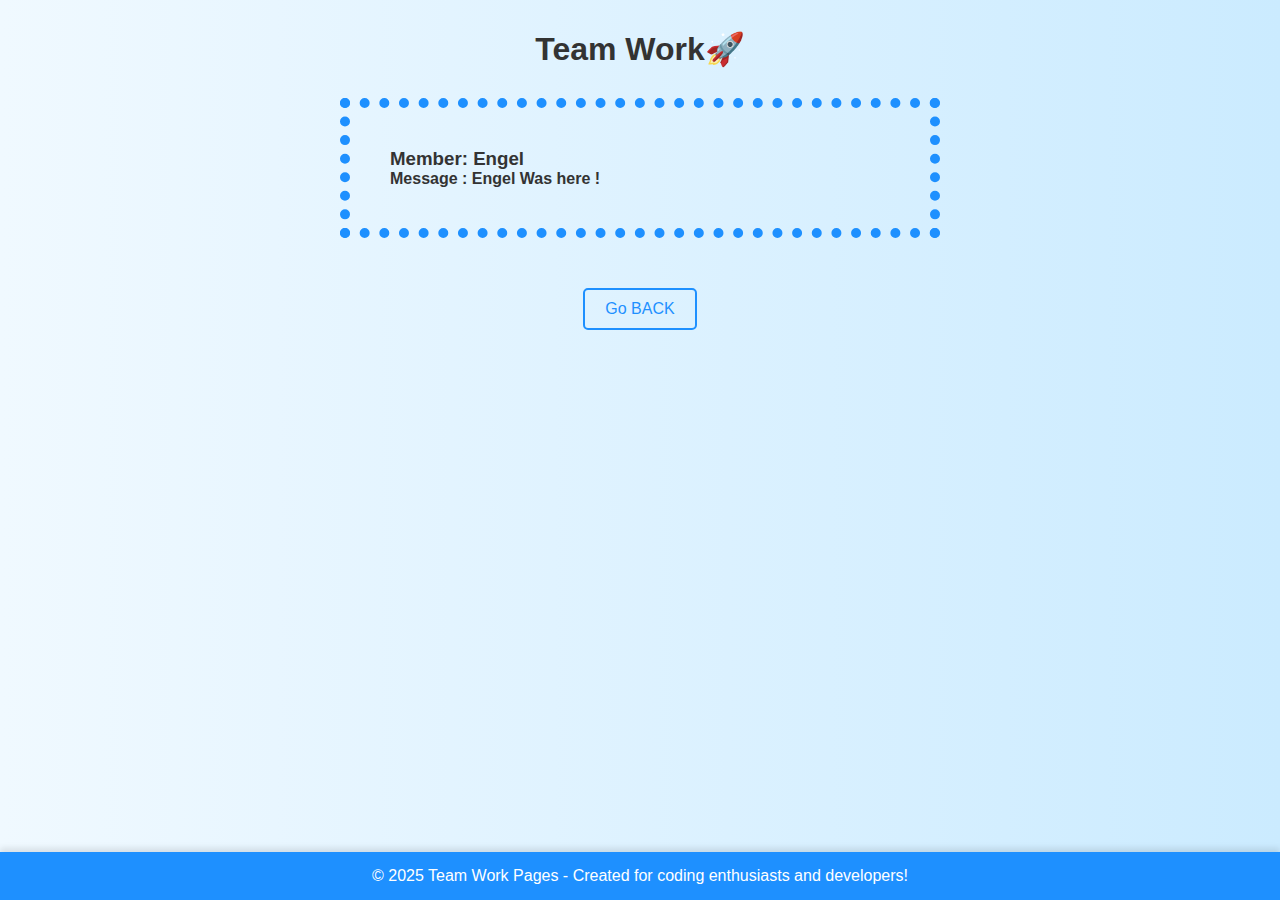
==== members/engel/engel.html @ c39b691e "adding engel.html | create a member folder inside add the next folder engel > css > js > | also reso" ====
<html>
  
<head>
    <title>🤖Team work</title>
  <link rel="stylesheet" href="../engel/css/engel.css">
</head>

  <body>

    <main>     
      <h1>Team Work🚀</h1>     
      <section class="section-engel">
        <h3>Member: Engel</h3>
        <h4>Message : Engel Was here !</h4>
      </section>
      <a href="/index.html">Go BACK</a>    
    </main>
    <footer>
      <p>© 2025 Team Work Pages - Created for coding enthusiasts and developers!</p>
  </footer>
  </body>
</html>
---- members/engel/css/engel.css ----
*{
  margin:0;
  padding: 0;
}
body {
  font-family: 'Arial', sans-serif;
  background: linear-gradient(to right, #f0f9ff, #cbebff);
  color: #333;
  display: flex;
  flex-direction: column;
  min-height: 100vh;
}

main{
  
  padding-top: 30px;
  display:flex;
  flex-direction: column;
  align-items: center;


}
.section-engel{
  margin-top:30px;
  padding: 40px;
  width: 500px;
  border: 10px dotted #1e90ff;
 
}

a {
  margin-top: 50px;
  text-decoration: none;
  color: #1e90ff;
  font-size: 1em;
  padding: 10px 20px;
  border: 2px solid #1e90ff;
  border-radius: 5px;
  transition: background-color 0.3s, color 0.3s;
}

a:hover {
  background-color: #1e90ff;
  color: white;
}

footer {
  background-color: #1e90ff;
  color: white;
  text-align: center;
  padding: 15px;
  margin-top: auto;
  box-shadow: 0 -4px 6px rgba(0, 0, 0, 0.1);
}
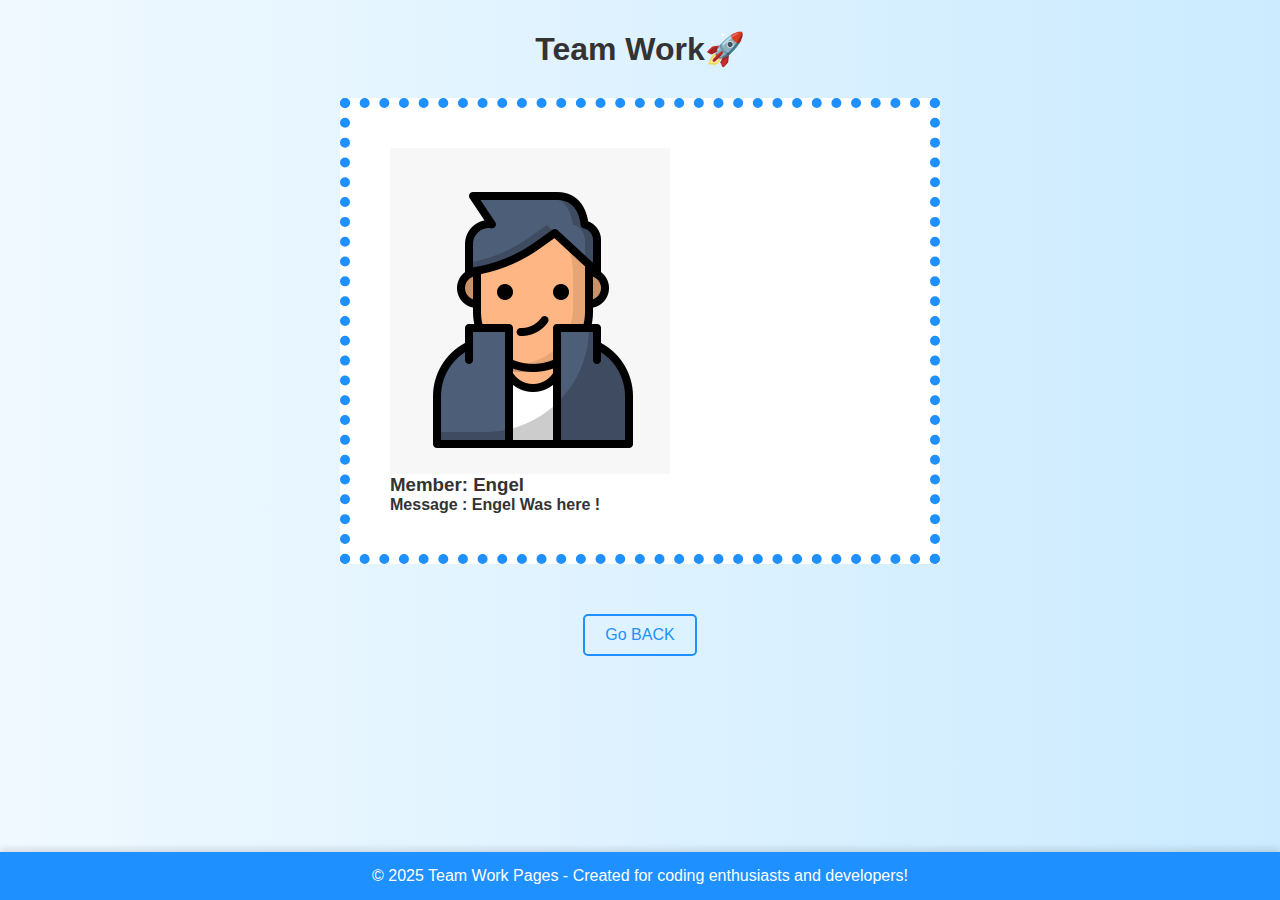
==== commit 1023dbc2: "adding image icon to engel.html" ====
--- a/members/engel/engel.html
+++ b/members/engel/engel.html
@@ -8,8 +8,11 @@
   <body>
 
     <main>     
-      <h1>Team Work🚀</h1>     
+      <h1>Team Work🚀</h1> 
+    
+   
       <section class="section-engel">
+        <img src="/members/engel/imgs/engel-icon-profile.png" alt="image profile icon">
         <h3>Member: Engel</h3>
         <h4>Message : Engel Was here !</h4>
       </section>
--- a/members/engel/css/engel.css
+++ b/members/engel/css/engel.css
@@ -25,6 +25,7 @@
   padding: 40px;
   width: 500px;
   border: 10px dotted #1e90ff;
+  background-color:#ffffff;
  
 }
 
